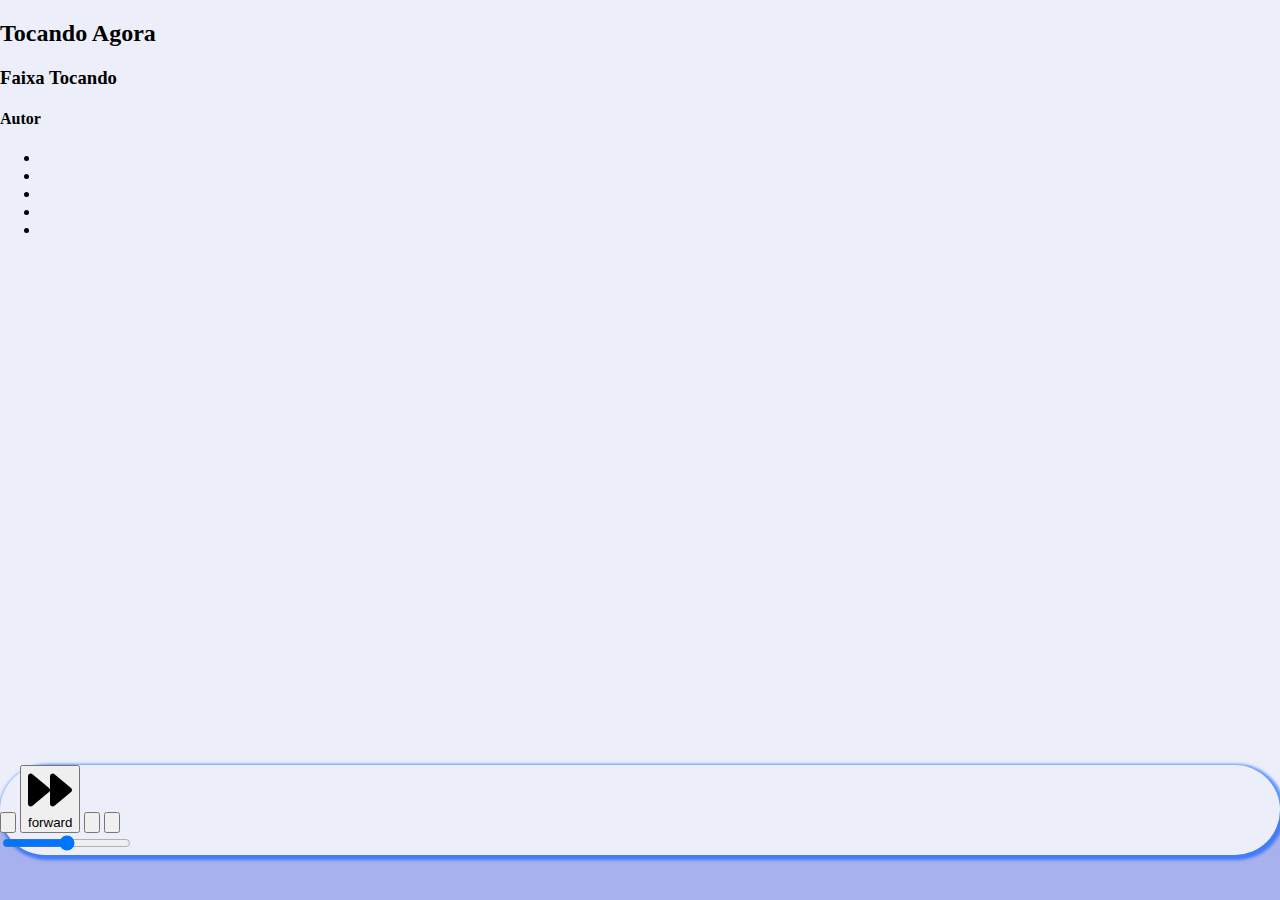
==== index.html @ c1635b66 "feat(main): create control buttons html" ====
<!DOCTYPE html>
<html lang="pt-br">
<head>
  <link rel="stylesheet" href="global/global.css">
  <link rel="stylesheet" href="desktop/desktop.css">
  <meta charset="UTF-8">
  <meta name="viewport" content="width=device-width, initial-scale=1.0">
  <title>Document</title>
</head>
<body>
  <main>
    <section>
      <div class="cover"></div>
      <h2>Tocando Agora</h2>
      <h3>Faixa Tocando</h3>
      <h4>Autor</h4>
    </section>
    <section>
      <ul>
        <li></li>
        <li></li>
        <li></li>
        <li></li>
        <li></li>
            </ul>
    </section>
    <section id="control">
      <div class="buttons">
        <button id="back"><img src="global/assets/backward.svg" alt="backward"></button>
        <button id="for"><img src="global/assets/forward.svg" alt="">forward</button>
        <button id="play"><img src="global/assets/play.svg" alt="play"></button>
        <button id="stop"><img src="global/assets/stop.svg" alt="stop"></button>
      </div>
    <input type="range" name="slider" id="range">
    
  </section>
  </main>
  <footer><p>Made with &gt;/&lt; & &gt;3 by Lucas Monterazo</p></footer>
  
</body>
</html>
---- global/global.css ----
body {
  background-color: #A7B1ED;
}

main {
  background: #ECEFFA;
  width: 100vw;
  left: 0px;
  top: 0px;
  position: absolute;
  height: 90vh;
}

#control {
  background: #ECEFFA;
  top: 85vh;
  height: 10vh;
  width: 100vw;
  position: absolute;
  box-shadow:rgba(0, 87, 255, 0.6) 2px 2px 3px 3px;
  border-radius: 5vh;
}
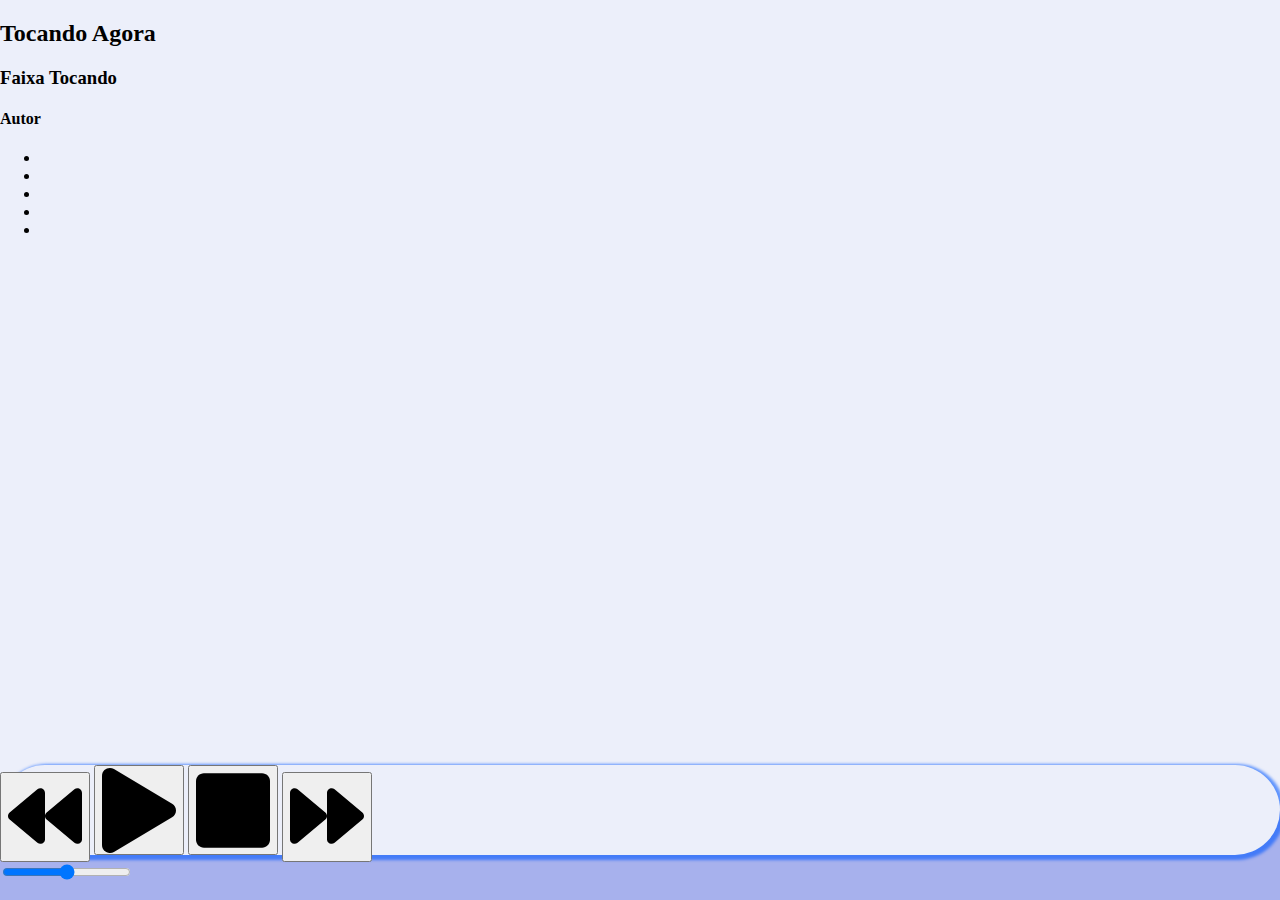
==== commit a31b5672: "feat(main): reorganize control buttons html" ====
--- a/index.html
+++ b/index.html
@@ -27,9 +27,9 @@
     <section id="control">
       <div class="buttons">
         <button id="back"><img src="global/assets/backward.svg" alt="backward"></button>
-        <button id="for"><img src="global/assets/forward.svg" alt="">forward</button>
         <button id="play"><img src="global/assets/play.svg" alt="play"></button>
         <button id="stop"><img src="global/assets/stop.svg" alt="stop"></button>
+        <button id="for"><img src="global/assets/forward.svg" alt="forward"></button>
       </div>
     <input type="range" name="slider" id="range">
     
--- a/global/global.css
+++ b/global/global.css
@@ -20,3 +20,8 @@
   box-shadow:rgba(0, 87, 255, 0.6) 2px 2px 3px 3px;
   border-radius: 5vh;
 }
+
+.buttons button{
+  height: 10vh;
+  width: 10vh;
+}
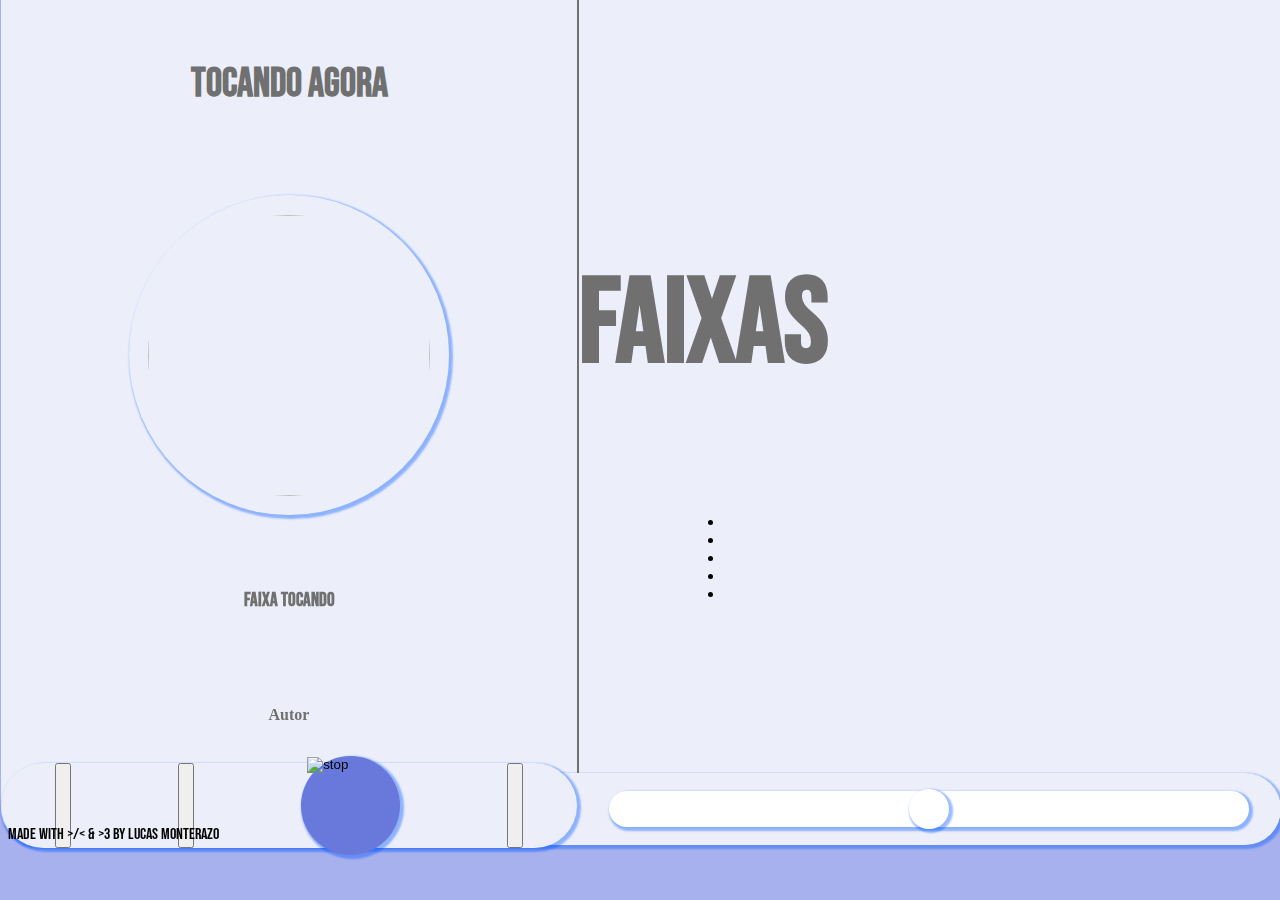
==== commit 64c1b3fb: "feat(main): fix flexbox desktop issues" ====
--- a/index.html
+++ b/index.html
@@ -1,6 +1,7 @@
 <!DOCTYPE html>
 <html lang="pt-br">
 <head>
+  
   <link rel="stylesheet" href="global/global.css">
   <link rel="stylesheet" href="desktop/desktop.css">
   <meta charset="UTF-8">
@@ -9,31 +10,38 @@
 </head>
 <body>
   <main>
-    <section>
-      <div class="cover"></div>
-      <h2>Tocando Agora</h2>
-      <h3>Faixa Tocando</h3>
-      <h4>Autor</h4>
-    </section>
-    <section>
-      <ul>
-        <li></li>
-        <li></li>
-        <li></li>
-        <li></li>
-        <li></li>
-            </ul>
-    </section>
-    <section id="control">
+    <div class="container">
+      <section class="playing">
+        <h2>Tocando Agora</h2>
+        <div class="cover">
+          <img src="https://img.discogs.com/4EqYK_UW-K3l0sN3oHiFMAzek0Y=/fit-in/600x597/filters:strip_icc():format(jpeg):mode_rgb():quality(90)/discogs-images/R-1340857-1552212071-1858.jpeg.jpg" alt="">
+        </div>
+        <h3>Faixa Tocando</h3>
+        <h4>Autor</h4>
+      </section>
+      <div class="division"></div>
+      <section class="playlist">
+        <h2>Faixas</h2>
+          <ul>
+            <li></li>
+            <li></li>
+            <li></li>
+            <li></li>
+            <li></li>
+         </ul>
+      </section>
+    </div>
+    <section class="control">
       <div class="buttons">
         <button id="back"><img src="global/assets/backward.svg" alt="backward"></button>
         <button id="play"><img src="global/assets/play.svg" alt="play"></button>
-        <button id="stop"><img src="global/assets/stop.svg" alt="stop"></button>
+        <button id="stop"><img src="" alt="stop"></button>
         <button id="for"><img src="global/assets/forward.svg" alt="forward"></button>
       </div>
-    <input type="range" name="slider" id="range">
-    
-  </section>
+      <div class="range">
+        <input type="range" max="100" value="50" class="slider" name="slider" id="range">
+      </div>
+   </section>
   </main>
   <footer><p>Made with &gt;/&lt; & &gt;3 by Lucas Monterazo</p></footer>
   
--- a/global/global.css
+++ b/global/global.css
@@ -1,27 +1,36 @@
-body {
-  background-color: #A7B1ED;
-}
+@import url('https://fonts.googleapis.com/css2?family=Bebas+Neue&display=swap');
+
 
 main {
-  background: #ECEFFA;
+  background-color:#ECEFFA;
+  margin-top: -1vh;
+  margin-left: -7px;
   width: 100vw;
-  left: 0px;
-  top: 0px;
-  position: absolute;
   height: 90vh;
 }
 
-#control {
-  background: #ECEFFA;
-  top: 85vh;
-  height: 10vh;
-  width: 100vw;
-  position: absolute;
-  box-shadow:rgba(0, 87, 255, 0.6) 2px 2px 3px 3px;
-  border-radius: 5vh;
+body {
+  background-color: #A7B1ED;;
 }
 
-.buttons button{
-  height: 10vh;
-  width: 10vh;
+h2 {
+  font-family: 'Bebas Neue', cursive;
 }
+h3 {
+  font-family: 'Bebas Neue', cursive;;
+}
+
+footer {
+  font-family: 'Bebas Neue', cursive;
+}
+
+h2 {
+  color: #707070;
+}
+h3 {
+  color: #707070;
+}
+
+main h4 {
+  color: #707070;
+}
--- a/desktop/desktop.css
+++ b/desktop/desktop.css
@@ -0,0 +1,129 @@
+.container {
+  display: flex;
+  align-content:space-around ;
+}
+
+/* Musica tocando */
+
+.playing {
+  display: flex;
+  width: 45vw;
+  justify-content: space-around;
+  flex-direction: column;
+  align-items: center;
+  align-content: center;
+}
+
+.playing h2 {
+  display: flex;
+  flex-direction: column;
+  align-items: center;
+  align-content: center;
+  justify-content: center;
+  font-size:40px;
+  
+}
+
+.cover {
+  display: flex;
+  box-shadow:rgba(0, 87, 255, 0.4) 2px 2px 2px 2px;
+  height: 25vw;
+  width: 25vw;
+  border-radius: 12.5vw;
+  justify-content: center;
+  align-items: center;
+}
+
+.cover img {
+  display: flex;
+  height: 22vw;
+  width: 22vw;
+  border-radius: 12.5vw;
+}
+
+/* Divisão */
+.division {
+  height: 86vh;
+  width: 1.5px;
+  background: #707070;
+}
+
+/* Playlist */
+.playlist {
+  display: flex;
+  flex-direction: column;
+  align-items: center;
+  justify-content: center;
+  align-content: center;
+}
+
+.playlist h2 {
+  font-size: 120px;
+}
+
+.playlist ul {
+  justify-content: center;
+}
+
+/* Controlador da música */
+.range {
+  display: flex;
+  align-content: center;
+  justify-content: center;
+  margin-left: auto;
+  margin-right: auto;
+}
+.slider {
+  appearance: none;
+  width: 50vw; 
+  height: 4vh;
+  background: white; 
+  border-radius: 2vh;
+  box-shadow:rgba(0, 87, 255, 0.4) 2px 2px 2px 2px;
+}
+
+.slider::-webkit-slider-thumb {
+  -webkit-appearance: none;
+  appearance: none;
+  width: 4.5vh;
+  height: 4.5vh;
+  border-radius: 50%; 
+  background: white;
+  cursor: pointer;
+  box-shadow:rgba(0, 87, 255, 0.4) 2px 2px 2px 2px;
+}
+
+
+.control {
+  display: flex;
+  box-shadow:rgba(0, 87, 255, 0.4) 2px 2px 2px 2px;
+  height: 8vh;
+  border-radius:5vh;
+  width: 100vw;
+  background: #ECEFFA;
+  justify-content: space-between;
+  align-items: center;
+  align-content: center;
+}
+
+.buttons {
+  margin-top: -0.75vh;
+  display: flex;
+  box-shadow:rgba(0, 87, 255, 0.4) 2px 2px 2px 2px;
+  height: 9.5vh;
+  border-radius:5vh;
+  width: 45vw;
+  background: #ECEFFA;
+  justify-content: space-around;
+}
+
+#stop {
+  background: #6879DB;
+  display: flex;
+  margin-top: -0.75vh;
+  height: 11vh;
+  box-shadow:rgba(0, 87, 255, 0.4) 2px 2px 2px 2px;
+  width: 11vh;
+  border-radius: 5.5vh;
+  border: 0px;
+}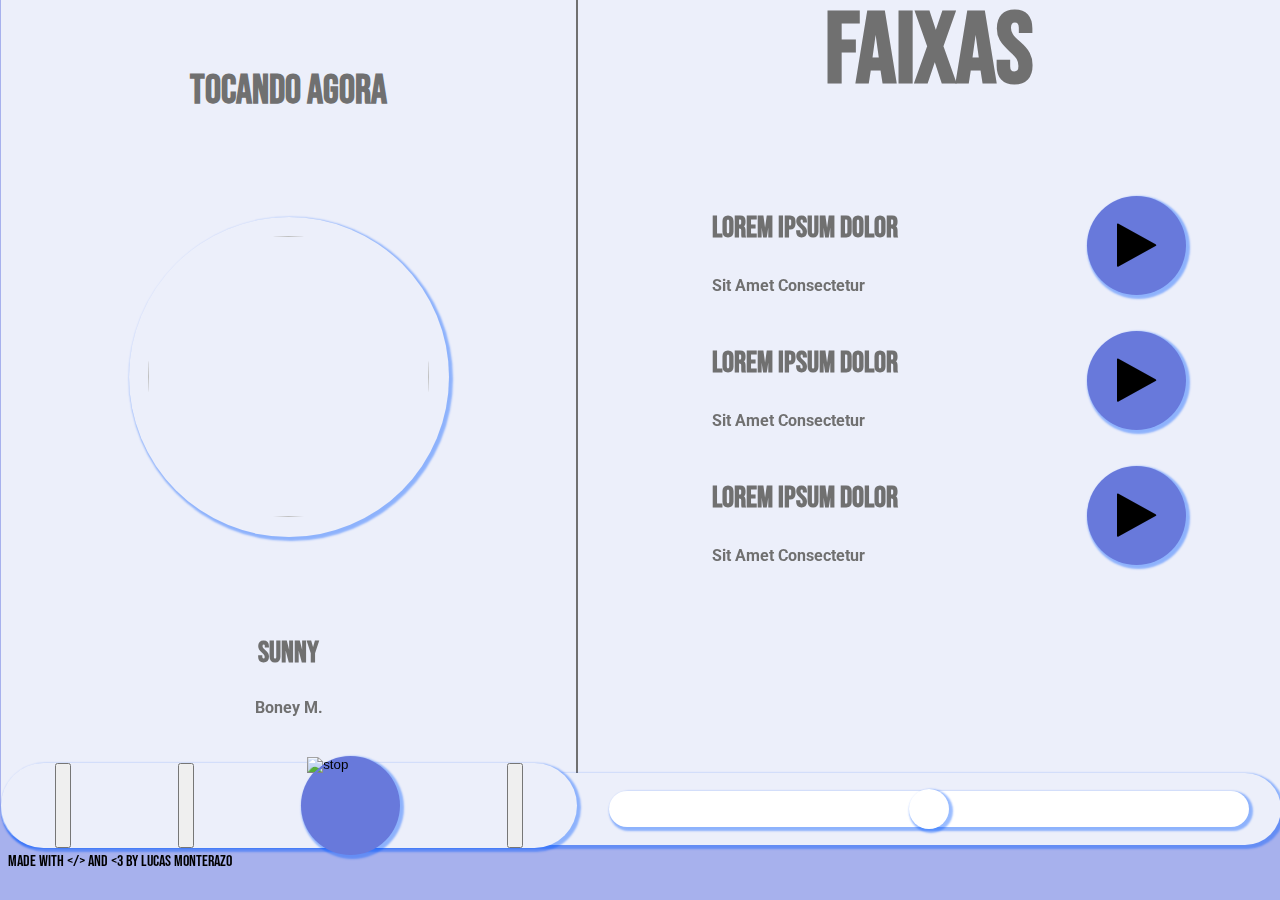
==== commit 5748c154: "feat(main): fix playlist content on desktop" ====
--- a/index.html
+++ b/index.html
@@ -1,7 +1,7 @@
 <!DOCTYPE html>
 <html lang="pt-br">
 <head>
-  
+  <link rel="stylesheet" href="https://cdnjs.cloudflare.com/ajax/libs/font-awesome/4.7.0/css/font-awesome.min.css">
   <link rel="stylesheet" href="global/global.css">
   <link rel="stylesheet" href="desktop/desktop.css">
   <meta charset="UTF-8">
@@ -16,18 +16,32 @@
         <div class="cover">
           <img src="https://img.discogs.com/4EqYK_UW-K3l0sN3oHiFMAzek0Y=/fit-in/600x597/filters:strip_icc():format(jpeg):mode_rgb():quality(90)/discogs-images/R-1340857-1552212071-1858.jpeg.jpg" alt="">
         </div>
-        <h3>Faixa Tocando</h3>
-        <h4>Autor</h4>
+          <h3>Sunny</h3>
+          <h4>Boney M.</h4>
       </section>
       <div class="division"></div>
       <section class="playlist">
         <h2>Faixas</h2>
           <ul>
-            <li></li>
-            <li></li>
-            <li></li>
-            <li></li>
-            <li></li>
+            <li>
+              <div id="m1" class="music">
+              <h3>Lorem Ipsum Dolor</h3>
+              <h4>Sit Amet Consectetur</h4>
+            </div>
+            <button><i class="fa fa-play"></i></button>
+          </li>
+            <li><div id="m2" class="music">
+              <h3>Lorem Ipsum Dolor</h3>
+              <h4>Sit Amet Consectetur</h4>
+            </div>
+            <button><i class="fa fa-play"></i></button>
+            </li>
+            <li><div id="m3" class="music">
+              <h3>Lorem Ipsum Dolor</h3>
+              <h4>Sit Amet Consectetur</h4>
+            </div>
+            <button><i class="fa fa-play"></i></button>
+            </li>
          </ul>
       </section>
     </div>
@@ -43,7 +57,7 @@
       </div>
    </section>
   </main>
-  <footer><p>Made with &gt;/&lt; & &gt;3 by Lucas Monterazo</p></footer>
+  <footer><p>Made with &lt;/&gt; and &lt;3 by Lucas Monterazo</p></footer>
   
 </body>
 </html>--- a/global/global.css
+++ b/global/global.css
@@ -1,4 +1,4 @@
-@import url('https://fonts.googleapis.com/css2?family=Bebas+Neue&display=swap');
+@import url('https://fonts.googleapis.com/css2?family=Bebas+Neue&family=Roboto:wght@100&display=swap');
 
 
 main {
@@ -33,4 +33,5 @@
 
 main h4 {
   color: #707070;
+  font-family: -apple-system, BlinkMacSystemFont, 'Segoe UI', Roboto, Oxygen, Ubuntu, Cantarell, 'Open Sans', 'Helvetica Neue', sans-serif
 }
--- a/desktop/desktop.css
+++ b/desktop/desktop.css
@@ -1,6 +1,17 @@
+/* CSS do main */
 .container {
+  height: 86vh;
   display: flex;
   align-content:space-around ;
+}
+
+main {
+  display: flex;
+  flex-direction: column;
+}
+
+main h3 {
+  font-size: 30px;
 }
 
 /* Musica tocando */
@@ -24,6 +35,10 @@
   
 }
 
+.playing h4 {
+  margin-top: -8vh;
+}
+
 .cover {
   display: flex;
   box-shadow:rgba(0, 87, 255, 0.4) 2px 2px 2px 2px;
@@ -33,6 +48,7 @@
   justify-content: center;
   align-items: center;
 }
+
 
 .cover img {
   display: flex;
@@ -51,18 +67,46 @@
 /* Playlist */
 .playlist {
   display: flex;
+  margin-top: -10vh;
+  display: flex;
   flex-direction: column;
-  align-items: center;
-  justify-content: center;
-  align-content: center;
+  width: 55vw;
+  height: 86vh;
 }
 
 .playlist h2 {
-  font-size: 120px;
+  display: flex;
+  font-size: 100px;
+  align-self: center;
+  height: 10vh;
 }
 
 .playlist ul {
+  display: flex;
+  flex-direction: column;
+
+}
+
+.playlist li {
+  display: flex;
+  justify-content: space-around;
+  align-items: center;
+  height: 15vh;
+}
+
+.playlist button {
+  background: #6879DB;
+  display: flex;
+  margin-top: -0.75vh;
+  height: 11vh;
+  box-shadow:rgba(0, 87, 255, 0.4) 2px 2px 2px 2px;
+  width: 11vh;
+  border-radius: 5.5vh;
+  border: 0px;
+  font-size: 50px;
   justify-content: center;
+  align-content: center;
+  align-items: center;
 }
 
 /* Controlador da música */
@@ -126,4 +170,10 @@
   width: 11vh;
   border-radius: 5.5vh;
   border: 0px;
+}
+
+/* rodapé */
+footer {
+  display: flex;
+  margin-top: 3vh;
 }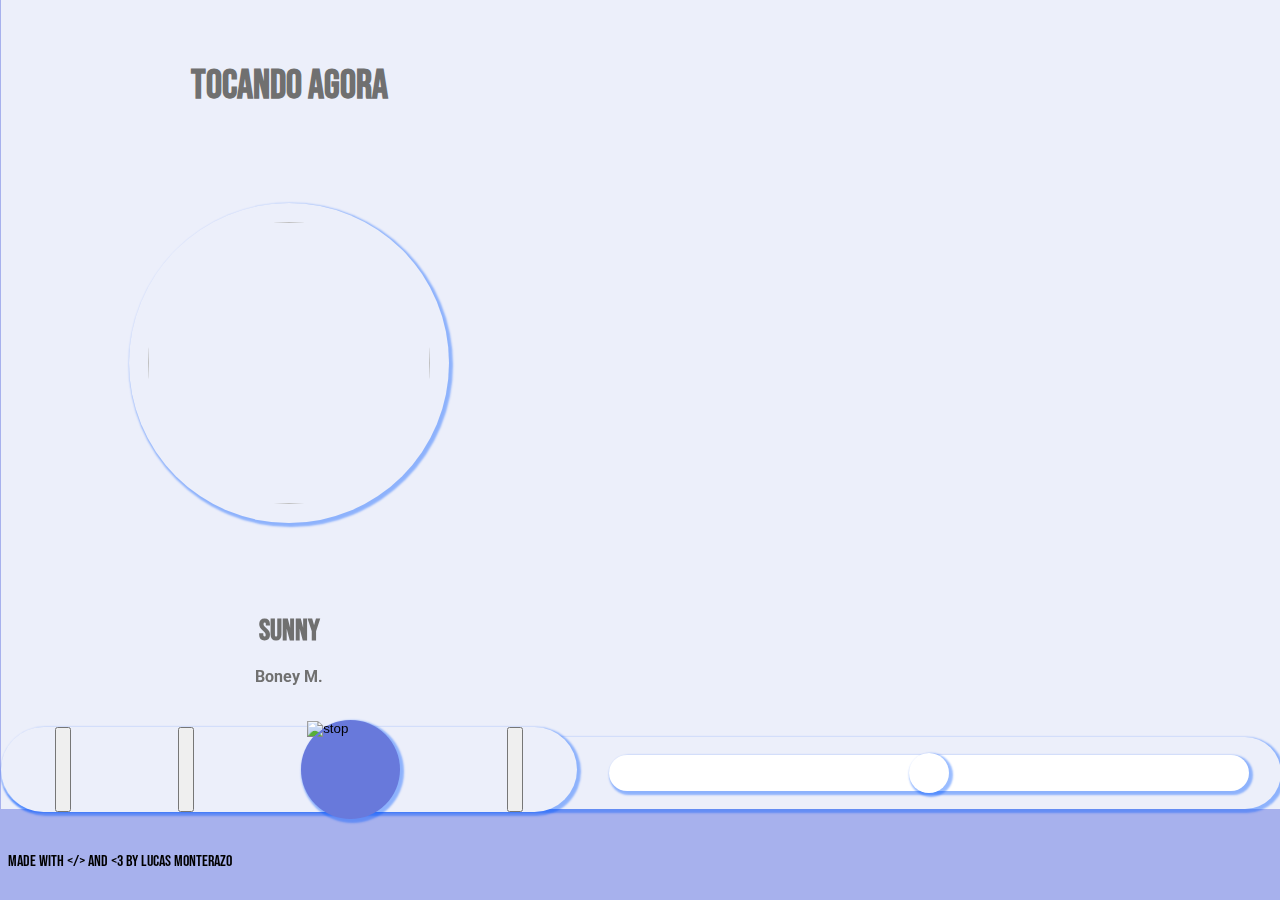
==== commit 9deb8767: "feat(main) remove playlist" ====
--- a/index.html
+++ b/index.html
@@ -4,6 +4,7 @@
   <link rel="stylesheet" href="https://cdnjs.cloudflare.com/ajax/libs/font-awesome/4.7.0/css/font-awesome.min.css">
   <link rel="stylesheet" href="global/global.css">
   <link rel="stylesheet" href="desktop/desktop.css">
+  <link rel="stylesheet" href="mobile/mobile.css">
   <meta charset="UTF-8">
   <meta name="viewport" content="width=device-width, initial-scale=1.0">
   <title>Document</title>
@@ -18,31 +19,6 @@
         </div>
           <h3>Sunny</h3>
           <h4>Boney M.</h4>
-      </section>
-      <div class="division"></div>
-      <section class="playlist">
-        <h2>Faixas</h2>
-          <ul>
-            <li>
-              <div id="m1" class="music">
-              <h3>Lorem Ipsum Dolor</h3>
-              <h4>Sit Amet Consectetur</h4>
-            </div>
-            <button><i class="fa fa-play"></i></button>
-          </li>
-            <li><div id="m2" class="music">
-              <h3>Lorem Ipsum Dolor</h3>
-              <h4>Sit Amet Consectetur</h4>
-            </div>
-            <button><i class="fa fa-play"></i></button>
-            </li>
-            <li><div id="m3" class="music">
-              <h3>Lorem Ipsum Dolor</h3>
-              <h4>Sit Amet Consectetur</h4>
-            </div>
-            <button><i class="fa fa-play"></i></button>
-            </li>
-         </ul>
       </section>
     </div>
     <section class="control">
--- a/global/global.css
+++ b/global/global.css
@@ -1,5 +1,8 @@
 @import url('https://fonts.googleapis.com/css2?family=Bebas+Neue&family=Roboto:wght@100&display=swap');
 
+.playlist button:hover {
+  background-color: #7F8EE0;
+}
 
 main {
   background-color:#ECEFFA;
--- a/desktop/desktop.css
+++ b/desktop/desktop.css
@@ -1,3 +1,4 @@
+@media(min-width: 1024px) {
 /* CSS do main */
 .container {
   height: 86vh;
@@ -55,58 +56,6 @@
   height: 22vw;
   width: 22vw;
   border-radius: 12.5vw;
-}
-
-/* Divisão */
-.division {
-  height: 86vh;
-  width: 1.5px;
-  background: #707070;
-}
-
-/* Playlist */
-.playlist {
-  display: flex;
-  margin-top: -10vh;
-  display: flex;
-  flex-direction: column;
-  width: 55vw;
-  height: 86vh;
-}
-
-.playlist h2 {
-  display: flex;
-  font-size: 100px;
-  align-self: center;
-  height: 10vh;
-}
-
-.playlist ul {
-  display: flex;
-  flex-direction: column;
-
-}
-
-.playlist li {
-  display: flex;
-  justify-content: space-around;
-  align-items: center;
-  height: 15vh;
-}
-
-.playlist button {
-  background: #6879DB;
-  display: flex;
-  margin-top: -0.75vh;
-  height: 11vh;
-  box-shadow:rgba(0, 87, 255, 0.4) 2px 2px 2px 2px;
-  width: 11vh;
-  border-radius: 5.5vh;
-  border: 0px;
-  font-size: 50px;
-  justify-content: center;
-  align-content: center;
-  align-items: center;
 }
 
 /* Controlador da música */
@@ -176,4 +125,5 @@
 footer {
   display: flex;
   margin-top: 3vh;
+}
 }--- a/mobile/mobile.css
+++ b/mobile/mobile.css
@@ -0,0 +1,106 @@
+@media(max-width: 1024px) {
+.playing {
+  display: flex;
+  width: 100vw;
+  justify-content: space-around;
+  flex-direction: column;
+  align-items: center;
+  align-content: center;
+}
+
+.playing h2 {
+  display: flex;
+  flex-direction: column;
+  align-items: center;
+  align-content: center;
+  justify-content: center;
+  font-size:40px;
+  
+}
+
+.playing h4 {
+  margin-top: -2vh;
+}
+
+.cover {
+  display: flex;
+  box-shadow:rgba(0, 87, 255, 0.4) 2px 2px 2px 2px;
+  height: 60vw;
+  width: 60vw;
+  border-radius: 35vw;
+  justify-content: center;
+  align-items: center;
+}
+
+
+.cover img {
+  display: flex;
+  height: 55vw;
+  width: 55vw;
+  border-radius: 32vw;
+}
+  /* Controlador da música */
+
+.slider {
+  margin-left: auto;
+  margin-right: auto;
+  display: flex;
+  appearance: none;
+  width: 75vw; 
+  height: 4vh;
+  background: white; 
+  border-radius: 2vh;
+  box-shadow:rgba(0, 87, 255, 0.4) 2px 2px 2px 2px;
+  margin-bottom: 8vh;
+}
+
+.slider::-webkit-slider-thumb {
+  -webkit-appearance: none;
+  appearance: none;
+  width: 4.5vh;
+  height: 4.5vh;
+  border-radius: 50%; 
+  background: white;
+  cursor: pointer;
+  box-shadow:rgba(0, 87, 255, 0.4) 2px 2px 2px 2px;
+}
+
+
+.control {
+  display: flex;
+  flex-direction: column-reverse;
+  margin-top: 73vh;
+}
+
+.buttons {
+  margin-top: -0.75vh;
+  display: flex;
+  box-shadow:rgba(0, 87, 255, 0.4) 2px 2px 2px 2px;
+  height: 9.5vh;
+  border-radius:5vh;
+  width: 100vw;
+  background: #ECEFFA;
+  justify-content: space-around;
+}
+
+#stop {
+  background: #6879DB;
+  display: flex;
+  margin-top: -0.75vh;
+  height: 11vh;
+  box-shadow:rgba(0, 87, 255, 0.4) 2px 2px 2px 2px;
+  width: 11vh;
+  border-radius: 5.5vh;
+  border: 0px;
+}
+/* playlist */
+.playlist {
+  display: flex;
+  margin-top: -500vh;
+}
+/* rodapé */
+footer {
+  display: flex;
+  margin-top: 3vh;
+}
+}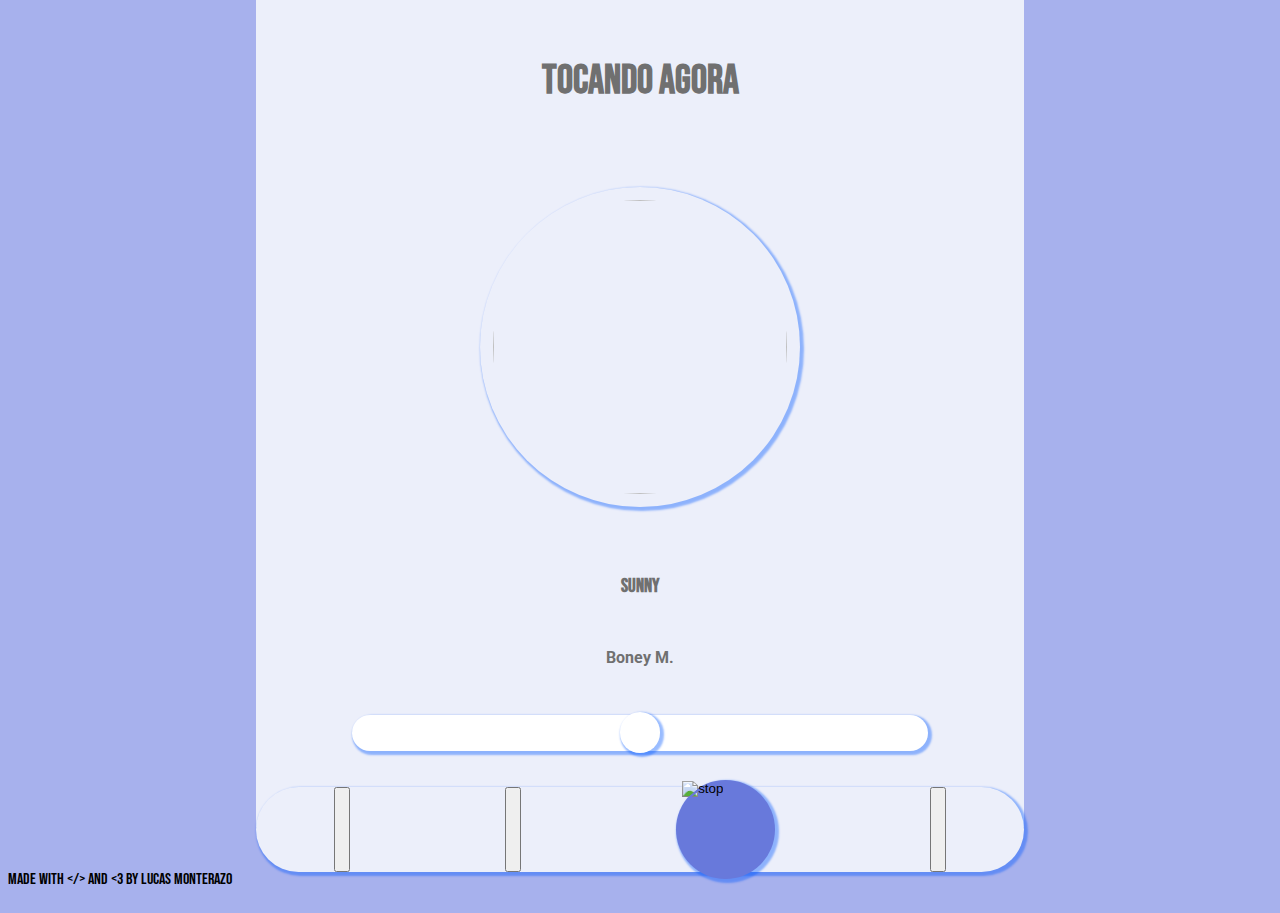
==== commit dca66b58: "feat(main) fix style" ====
--- a/index.html
+++ b/index.html
@@ -11,7 +11,6 @@
 </head>
 <body>
   <main>
-    <div class="container">
       <section class="playing">
         <h2>Tocando Agora</h2>
         <div class="cover">
@@ -20,7 +19,6 @@
           <h3>Sunny</h3>
           <h4>Boney M.</h4>
       </section>
-    </div>
     <section class="control">
       <div class="buttons">
         <button id="back"><img src="global/assets/backward.svg" alt="backward"></button>
--- a/global/global.css
+++ b/global/global.css
@@ -8,7 +8,6 @@
   background-color:#ECEFFA;
   margin-top: -1vh;
   margin-left: -7px;
-  width: 100vw;
   height: 90vh;
 }
 
--- a/desktop/desktop.css
+++ b/desktop/desktop.css
@@ -1,129 +1,114 @@
-@media(min-width: 1024px) {
-/* CSS do main */
-.container {
-  height: 86vh;
-  display: flex;
-  align-content:space-around ;
-}
+@media(min-width: 800px) {
 
-main {
-  display: flex;
-  flex-direction: column;
-}
-
-main h3 {
-  font-size: 30px;
-}
-
-/* Musica tocando */
-
-.playing {
-  display: flex;
-  width: 45vw;
-  justify-content: space-around;
-  flex-direction: column;
-  align-items: center;
-  align-content: center;
-}
-
-.playing h2 {
-  display: flex;
-  flex-direction: column;
-  align-items: center;
-  align-content: center;
-  justify-content: center;
-  font-size:40px;
+  main {
+    display: flex;
+    width: 60vw;
+    margin-left: auto;
+    margin-right: auto;
+    justify-items: center;
+    align-items: center;
+    flex-direction: column;
+    height: 92vh;
+  }
+  .playing {
+    display: flex;
+    width: 100vw;
+    justify-content: space-around;
+    flex-direction: column;
+    align-items: center;
+    align-content: center;
+    height: 81vh;
+  }
   
-}
-
-.playing h4 {
-  margin-top: -8vh;
-}
-
-.cover {
-  display: flex;
-  box-shadow:rgba(0, 87, 255, 0.4) 2px 2px 2px 2px;
-  height: 25vw;
-  width: 25vw;
-  border-radius: 12.5vw;
-  justify-content: center;
-  align-items: center;
-}
-
-
-.cover img {
-  display: flex;
-  height: 22vw;
-  width: 22vw;
-  border-radius: 12.5vw;
-}
-
-/* Controlador da música */
-.range {
-  display: flex;
-  align-content: center;
-  justify-content: center;
-  margin-left: auto;
-  margin-right: auto;
-}
-.slider {
-  appearance: none;
-  width: 50vw; 
-  height: 4vh;
-  background: white; 
-  border-radius: 2vh;
-  box-shadow:rgba(0, 87, 255, 0.4) 2px 2px 2px 2px;
-}
-
-.slider::-webkit-slider-thumb {
-  -webkit-appearance: none;
-  appearance: none;
-  width: 4.5vh;
-  height: 4.5vh;
-  border-radius: 50%; 
-  background: white;
-  cursor: pointer;
-  box-shadow:rgba(0, 87, 255, 0.4) 2px 2px 2px 2px;
-}
-
-
-.control {
-  display: flex;
-  box-shadow:rgba(0, 87, 255, 0.4) 2px 2px 2px 2px;
-  height: 8vh;
-  border-radius:5vh;
-  width: 100vw;
-  background: #ECEFFA;
-  justify-content: space-between;
-  align-items: center;
-  align-content: center;
-}
-
-.buttons {
-  margin-top: -0.75vh;
-  display: flex;
-  box-shadow:rgba(0, 87, 255, 0.4) 2px 2px 2px 2px;
-  height: 9.5vh;
-  border-radius:5vh;
-  width: 45vw;
-  background: #ECEFFA;
-  justify-content: space-around;
-}
-
-#stop {
-  background: #6879DB;
-  display: flex;
-  margin-top: -0.75vh;
-  height: 11vh;
-  box-shadow:rgba(0, 87, 255, 0.4) 2px 2px 2px 2px;
-  width: 11vh;
-  border-radius: 5.5vh;
-  border: 0px;
-}
-
-/* rodapé */
-footer {
-  display: flex;
-  margin-top: 3vh;
-}
+  .playing h2 {
+    display: flex;
+    flex-direction: column;
+    align-items: center;
+    align-content: center;
+    justify-content: center;
+    font-size:40px;
+    
+  }
+  
+  .playing h4 {
+    margin-top: -2vh;
+  }
+  
+  .cover {
+    display: flex;
+    box-shadow:rgba(0, 87, 255, 0.4) 2px 2px 2px 2px;
+    height: 25vw;
+    width: 25vw;
+    border-radius: 35vw;
+    justify-content: center;
+    align-items: center;
+  }
+  
+  
+  .cover img {
+    display: flex;
+    height: 23vw;
+    width: 23vw;
+    border-radius: 32vw;
+  }
+    /* Controlador da música */
+  
+  .slider {
+    margin-left: auto;
+    margin-right: auto;
+    display: flex;
+    appearance: none;
+    width: 45vw; 
+    height: 4vh;
+    background: white; 
+    border-radius: 2vh;
+    box-shadow:rgba(0, 87, 255, 0.4) 2px 2px 2px 2px;
+    margin-bottom: 4vh;
+  }
+  
+  .slider::-webkit-slider-thumb {
+    -webkit-appearance: none;
+    appearance: none;
+    width: 4.5vh;
+    height: 4.5vh;
+    border-radius: 50%; 
+    background: white;
+    cursor: pointer;
+    box-shadow:rgba(0, 87, 255, 0.4) 2px 2px 2px 2px;
+  }
+  
+  
+  .control {
+    display: flex;
+    flex-direction: column-reverse;
+  }
+  
+  .buttons {
+    margin-bottom: -5vh;
+    display: flex;
+    box-shadow:rgba(0, 87, 255, 0.4) 2px 2px 2px 2px;
+    height: 9.5vh;
+    border-radius:5vh;
+    width: 60vw;
+    background: #ECEFFA;
+    justify-content: space-around;
+  }
+  
+  #stop {
+    background: #6879DB;
+    display: flex;
+    margin-top: -0.75vh;
+    height: 11vh;
+    box-shadow:rgba(0, 87, 255, 0.4) 2px 2px 2px 2px;
+    width: 11vh;
+    border-radius: 5.5vh;
+    border: 0px;
+  }
+  
+  /* rodapé */
+  footer {
+    display: flex;
+    margin-top: 3vh;
+  }
+  
 }--- a/mobile/mobile.css
+++ b/mobile/mobile.css
@@ -1,106 +1,112 @@
-@media(max-width: 1024px) {
-.playing {
-  display: flex;
-  width: 100vw;
-  justify-content: space-around;
-  flex-direction: column;
-  align-items: center;
-  align-content: center;
-}
+@media(max-width: 800px) {
 
-.playing h2 {
-  display: flex;
-  flex-direction: column;
-  align-items: center;
-  align-content: center;
-  justify-content: center;
-  font-size:40px;
+  main {
+    display: flex;
+    width: 85vw;
+    margin-left: auto;
+    margin-right: auto;
+    justify-items: center;
+    align-items: center;
+    flex-direction: column;
+    height: 90vh;
+  }
+  .playing {
+    display: flex;
+    width: 100vw;
+    justify-content: space-around;
+    flex-direction: column;
+    align-items: center;
+    align-content: center;
+    height: 81vh;
+  }
   
-}
-
-.playing h4 {
-  margin-top: -2vh;
-}
-
-.cover {
-  display: flex;
-  box-shadow:rgba(0, 87, 255, 0.4) 2px 2px 2px 2px;
-  height: 60vw;
-  width: 60vw;
-  border-radius: 35vw;
-  justify-content: center;
-  align-items: center;
-}
-
-
-.cover img {
-  display: flex;
-  height: 55vw;
-  width: 55vw;
-  border-radius: 32vw;
-}
-  /* Controlador da música */
-
-.slider {
-  margin-left: auto;
-  margin-right: auto;
-  display: flex;
-  appearance: none;
-  width: 75vw; 
-  height: 4vh;
-  background: white; 
-  border-radius: 2vh;
-  box-shadow:rgba(0, 87, 255, 0.4) 2px 2px 2px 2px;
-  margin-bottom: 8vh;
-}
-
-.slider::-webkit-slider-thumb {
-  -webkit-appearance: none;
-  appearance: none;
-  width: 4.5vh;
-  height: 4.5vh;
-  border-radius: 50%; 
-  background: white;
-  cursor: pointer;
-  box-shadow:rgba(0, 87, 255, 0.4) 2px 2px 2px 2px;
-}
-
-
-.control {
-  display: flex;
-  flex-direction: column-reverse;
-  margin-top: 73vh;
-}
-
-.buttons {
-  margin-top: -0.75vh;
-  display: flex;
-  box-shadow:rgba(0, 87, 255, 0.4) 2px 2px 2px 2px;
-  height: 9.5vh;
-  border-radius:5vh;
-  width: 100vw;
-  background: #ECEFFA;
-  justify-content: space-around;
-}
-
-#stop {
-  background: #6879DB;
-  display: flex;
-  margin-top: -0.75vh;
-  height: 11vh;
-  box-shadow:rgba(0, 87, 255, 0.4) 2px 2px 2px 2px;
-  width: 11vh;
-  border-radius: 5.5vh;
-  border: 0px;
-}
-/* playlist */
-.playlist {
-  display: flex;
-  margin-top: -500vh;
-}
-/* rodapé */
-footer {
-  display: flex;
-  margin-top: 3vh;
-}
+  .playing h2 {
+    display: flex;
+    flex-direction: column;
+    align-items: center;
+    align-content: center;
+    justify-content: center;
+    font-size:40px;
+    
+  }
+  
+  .playing h4 {
+    margin-top: -2vh;
+  }
+  
+  .cover {
+    display: flex;
+    box-shadow:rgba(0, 87, 255, 0.4) 2px 2px 2px 2px;
+    height: 53vw;
+    width: 53vw;
+    border-radius: 35vw;
+    justify-content: center;
+    align-items: center;
+  }
+  
+  
+  .cover img {
+    display: flex;
+    height: 48vw;
+    width: 48vw;
+    border-radius: 32vw;
+  }
+    /* Controlador da música */
+  
+  .slider {
+    margin-left: auto;
+    margin-right: auto;
+    display: flex;
+    appearance: none;
+    width: 45vw; 
+    height: 4vh;
+    background: white; 
+    border-radius: 2vh;
+    box-shadow:rgba(0, 87, 255, 0.4) 2px 2px 2px 2px;
+    margin-bottom: 4vh;
+  }
+  
+  .slider::-webkit-slider-thumb {
+    -webkit-appearance: none;
+    appearance: none;
+    width: 4.5vh;
+    height: 4.5vh;
+    border-radius: 50%; 
+    background: white;
+    cursor: pointer;
+    box-shadow:rgba(0, 87, 255, 0.4) 2px 2px 2px 2px;
+  }
+  
+  
+  .control {
+    display: flex;
+    flex-direction: column-reverse;
+  }
+  
+  .buttons {
+    margin-bottom: -4.5vh;
+    display: flex;
+    box-shadow:rgba(0, 87, 255, 0.4) 2px 2px 2px 2px;
+    height: 9.5vh;
+    border-radius:5vh;
+    width: 85vw;
+    background: #ECEFFA;
+    justify-content: space-around;
+  }
+  
+  #stop {
+    background: #6879DB;
+    display: flex;
+    margin-top: -0.75vh;
+    height: 11vh;
+    box-shadow:rgba(0, 87, 255, 0.4) 2px 2px 2px 2px;
+    width: 11vh;
+    border-radius: 5.5vh;
+    border: 0px;
+  }
+  
+  /* rodapé */
+  footer {
+    display: flex;
+    margin-top: 3vh;
 }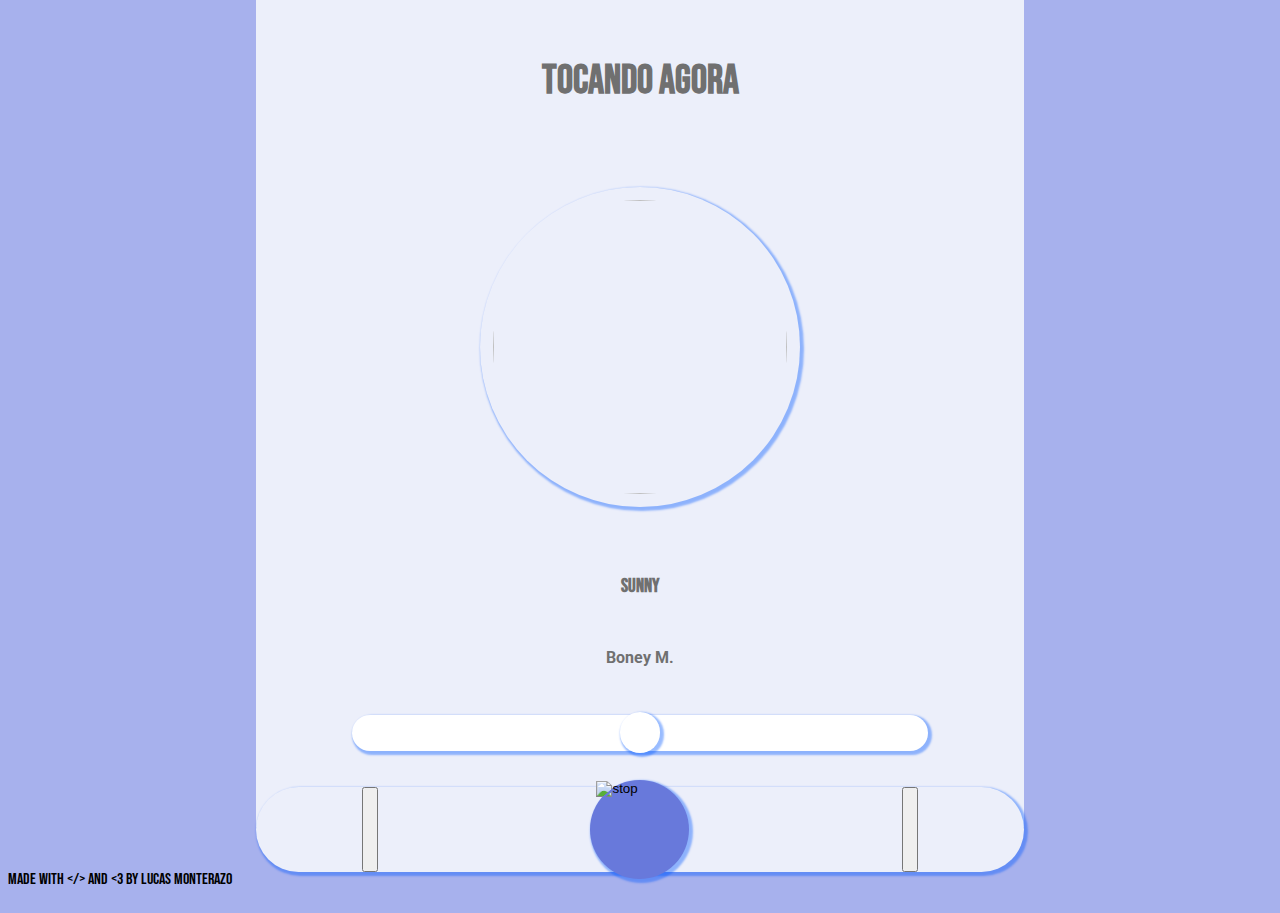
==== commit f5df4f46: "feat(main) reorganize folders" ====
--- a/index.html
+++ b/index.html
@@ -7,7 +7,7 @@
   <link rel="stylesheet" href="mobile/mobile.css">
   <meta charset="UTF-8">
   <meta name="viewport" content="width=device-width, initial-scale=1.0">
-  <title>Document</title>
+  <title>CITi Player</title>
 </head>
 <body>
   <main>
@@ -22,7 +22,6 @@
     <section class="control">
       <div class="buttons">
         <button id="back"><img src="global/assets/backward.svg" alt="backward"></button>
-        <button id="play"><img src="global/assets/play.svg" alt="play"></button>
         <button id="stop"><img src="" alt="stop"></button>
         <button id="for"><img src="global/assets/forward.svg" alt="forward"></button>
       </div>
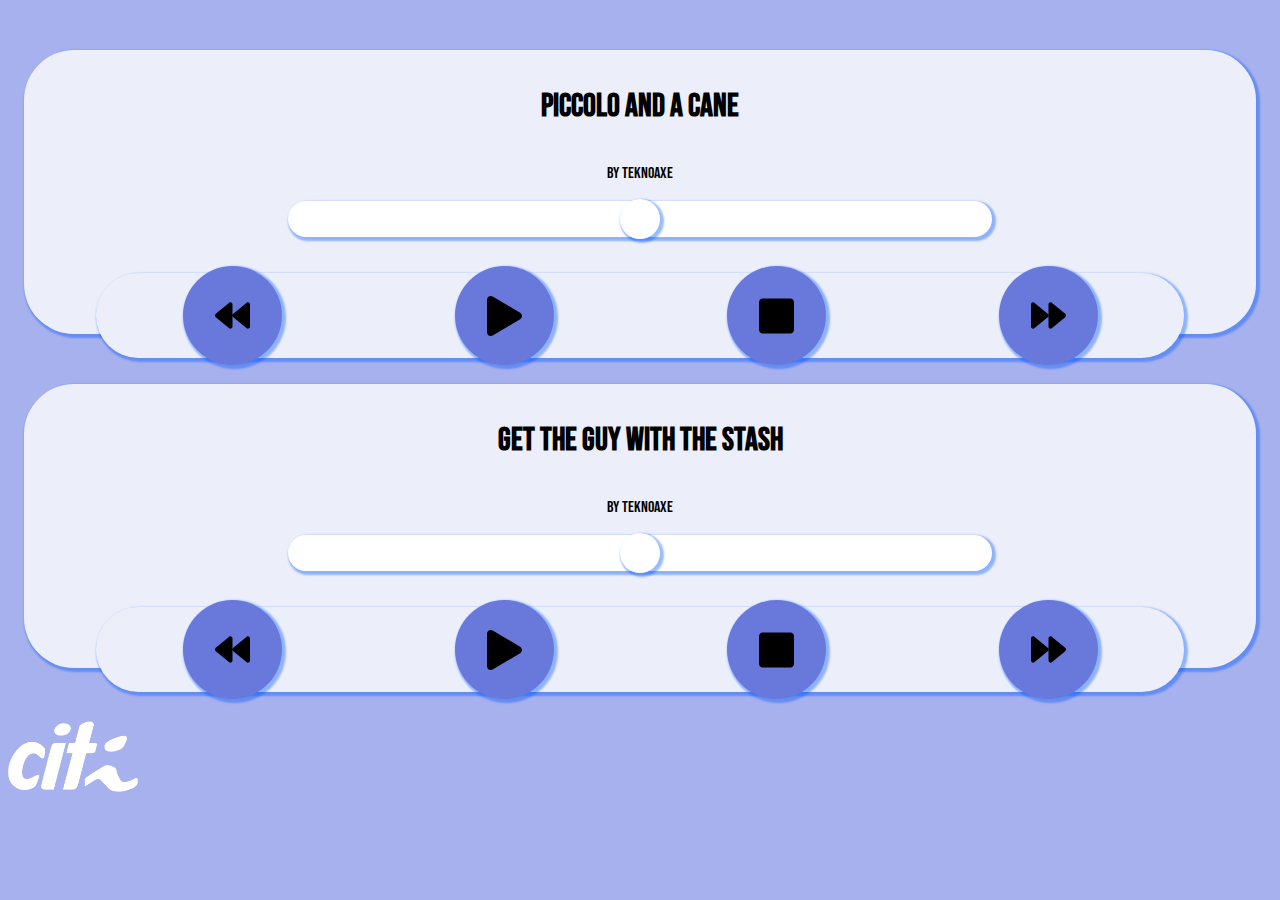
==== commit 3e7ca8fc: "(main: fix github pages)" ====
--- a/index.html
+++ b/index.html
@@ -1,36 +1,47 @@
 <!DOCTYPE html>
-<html lang="pt-br">
+<html lang="en">
 <head>
-  <link rel="stylesheet" href="https://cdnjs.cloudflare.com/ajax/libs/font-awesome/4.7.0/css/font-awesome.min.css">
-  <link rel="stylesheet" href="global/global.css">
-  <link rel="stylesheet" href="desktop/desktop.css">
-  <link rel="stylesheet" href="mobile/mobile.css">
-  <meta charset="UTF-8">
-  <meta name="viewport" content="width=device-width, initial-scale=1.0">
-  <title>CITi Player</title>
+    <meta charset="UTF-8">
+    <title></title>
+    <link rel="stylesheet" href="style.css" media="all">
 </head>
 <body>
-  <main>
-      <section class="playing">
-        <h2>Tocando Agora</h2>
-        <div class="cover">
-          <img src="https://img.discogs.com/4EqYK_UW-K3l0sN3oHiFMAzek0Y=/fit-in/600x597/filters:strip_icc():format(jpeg):mode_rgb():quality(90)/discogs-images/R-1340857-1552212071-1858.jpeg.jpg" alt="">
+    <div class="player" id="player-1">
+        <audio src="./musics/piccolo-and-a-cane.mp3">
+        </audio>
+        <h1>Piccolo and a Cane</h1>
+        <p>by TeknoAXE</p>
+        <input type="range" max="100" value="50" class="slider" name="slider" id="range">
+        <div class="controls">
+            <button class="action backward"><img src="assets/backward.svg"></button>
+            <button class="action play"><img src="assets/play.svg"></button>
+            <button class="action pause"><img src="assets/stop.svg"> </button>
+            <button class="action forward"><img src="assets/forward.svg"></button>
         </div>
-          <h3>Sunny</h3>
-          <h4>Boney M.</h4>
-      </section>
-    <section class="control">
-      <div class="buttons">
-        <button id="back"><img src="global/assets/backward.svg" alt="backward"></button>
-        <button id="stop"><img src="" alt="stop"></button>
-        <button id="for"><img src="global/assets/forward.svg" alt="forward"></button>
-      </div>
-      <div class="range">
+        <div class="progress-bar">
+        </div>
+    </div>
+    <div class="player" id="player-2">
+        <audio src="./musics/get-the-guy-with-the-stash.mp3">
+        </audio>
+
+        <h1>Get The Guy With the Stash</h1>
+        <p>by TeknoAXE</p>
         <input type="range" max="100" value="50" class="slider" name="slider" id="range">
-      </div>
-   </section>
-  </main>
-  <footer><p>Made with &lt;/&gt; and &lt;3 by Lucas Monterazo</p></footer>
-  
+        <div class="controls">
+            <button class="action backward"><img src="assets/backward.svg"></button>
+            <button class="action play"><img src="assets/play.svg"></button>
+            <button class="action pause"><img src="assets/stop.svg"></button>
+            <button class="action forward"><img src="assets/forward.svg"></button>
+        </div>
+        <div class="progress-bar">
+        </div>
+    </div>
+    <img src="assets/logo_CITi (1).png" id="citi">
+    <script src="./js/player-oop.js"></script>
+    <script>
+        const p1 = new Player({ playerId: 'player-1' })
+        const p2 = new Player({ playerId: 'player-2' })
+    </script>
 </body>
-</html>+</html>
--- a/style.css
+++ b/style.css
@@ -0,0 +1,113 @@
+@import url('https://fonts.googleapis.com/css2?family=Bebas+Neue&display=swap');
+.player {
+    display: flex;
+    justify-content: center;
+    align-items: center;
+    flex-direction: column;
+    position: relative;
+    padding: 1em;
+    margin: 1em;
+    background-color: #ECEFFA;
+    border-radius: 50px;
+    margin-top: 50px;
+    box-shadow:rgba(0, 87, 255, 0.4) 2px 2px 2px 2px;
+}
+
+#citi {
+    width: 130px;
+    margin-top: 4vh;
+
+}
+
+.action {
+    padding: 1em;
+}
+
+.player img{
+    width: 35px;
+}
+body {
+    background-color: #A7B1ED;
+    font-family: 'Bebas Neue', cursive;
+}
+main {
+    display: flex;
+    width: 85vw;
+    margin-left: auto;
+    margin-right: auto;
+    justify-items: center;
+    align-items: center;
+    flex-direction: column;
+    height: 90vh;
+    font-family: 'Bebas Neue', cursive;
+  }
+
+button {
+    display: flex;
+    background: #6879DB;
+    display: flex;
+    margin-top: -0.75vh;
+    height: 11vh;
+    box-shadow:rgba(0, 87, 255, 0.4) 2px 2px 2px 2px;
+    width: 11vh;
+    border-radius: 5.5vh;
+    border: 0px;
+    align-items: center;
+    justify-content: center;
+  }
+
+  .controls {
+    margin-bottom: -4.5vh;
+    display: flex;
+    box-shadow:rgba(0, 87, 255, 0.4) 2px 2px 2px 2px;
+    height: 9.5vh;
+    border-radius:5vh;
+    width: 85vw;
+    background: #ECEFFA;
+    justify-content: space-around;
+  }
+
+    .container {
+    display: flex;
+    width: 90vw;
+    justify-content: space-around;
+    flex-direction: column;
+    align-items: center;
+    align-content: center;
+    height: 81vh;
+    border-radius: 20px;
+  }
+  
+  . h1 {
+    display: flex;
+    flex-direction: column;
+    align-items: center;
+    align-content: center;
+    justify-content: center;
+    font-size:40px;
+    
+  }
+
+  #range {
+    margin-left: auto;
+    margin-right: auto;
+    display: flex;
+    appearance: none;
+    width: 55vw; 
+    height: 4vh;
+    background: white; 
+    border-radius: 2vh;
+    box-shadow:rgba(0, 87, 255, 0.4) 2px 2px 2px 2px;
+    margin-bottom: 4vh;
+  }
+  
+  .slider::-webkit-slider-thumb {
+    -webkit-appearance: none;
+    appearance: none;
+    width: 4.5vh;
+    height: 4.5vh;
+    border-radius: 50%; 
+    background: white;
+    cursor: pointer;
+    box-shadow:rgba(0, 87, 255, 0.4) 2px 2px 2px 2px;
+    
